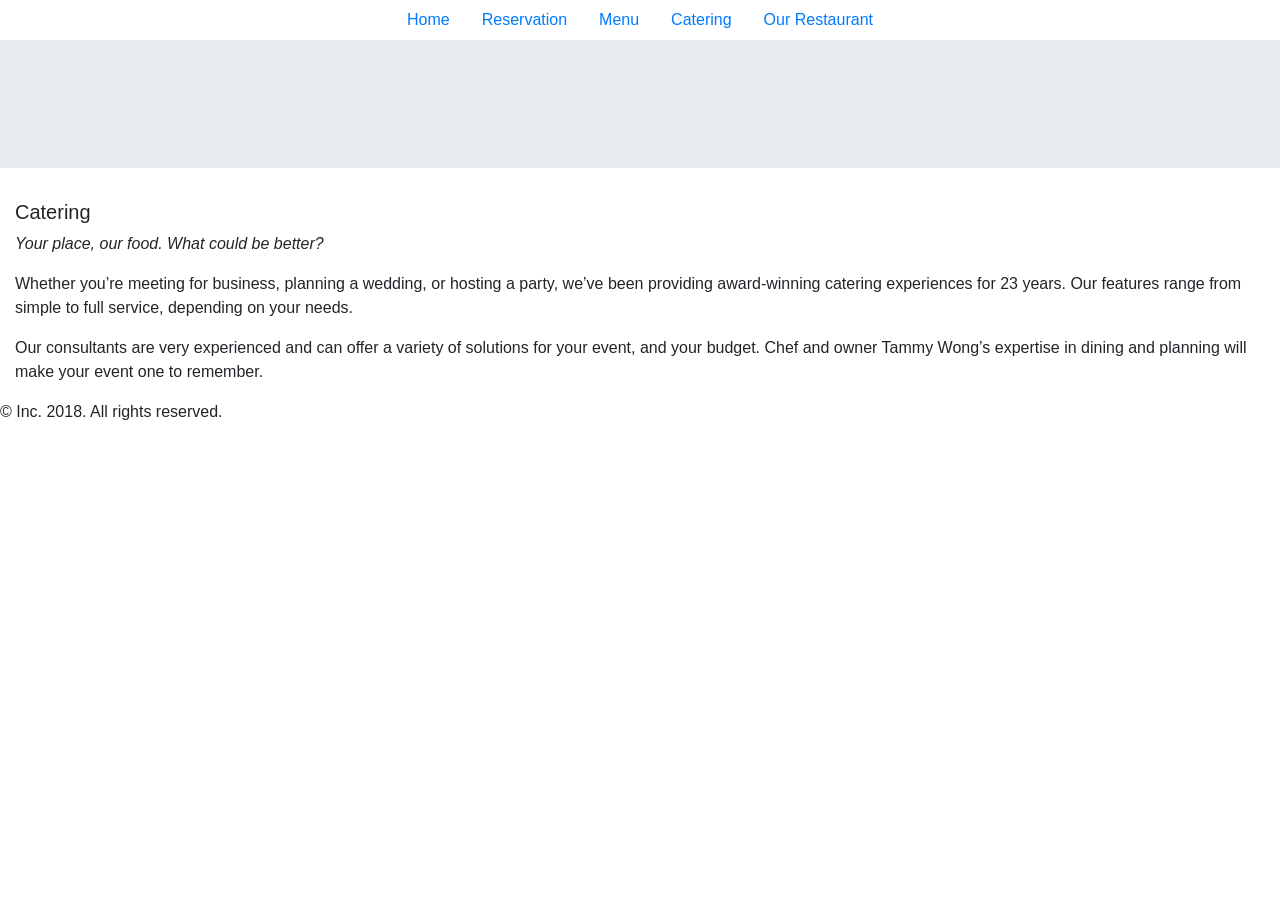
==== Catering.html @ 02681690 "Add files via upload Added html files" ====
<!doctype html>
<html lang="en">
  <head>
    <meta charset="utf-8">
    <meta name="viewport" content="width=device-width, initial-scale=1, shrink-to-fit=no">
    <meta name="description" content="">
    <meta name="author" content="">

    <title>Fresh Marmalade</title>

    <!-- Bootstrap core CSS -->
    <link rel="stylesheet" href="https://maxcdn.bootstrapcdn.com/bootstrap/4.0.0-beta.3/css/bootstrap.min.css" integrity="sha384-Zug+QiDoJOrZ5t4lssLdxGhVrurbmBWopoEl+M6BdEfwnCJZtKxi1KgxUyJq13dy" crossorigin="anonymous">

    <!-- Custom styles for this template -->
    <link href="css/Catering.css" rel="stylesheet" >
  </head>

  <body>


    
        <ul class="nav justify-content-center">
            
                <li class="nav-item navbar-left">
                  <a class="nav-link" href="Homepage.html">Home</a>
                </li>
                <li class="nav-item">
                  <a class="nav-link" href="Reservations.html">Reservation</a>
                </li>
                <li class="nav-item">
                    <a class="nav-link" href="Menu.html">Menu</a>
                  </li>
                <li class="nav-item">
                  <a class="nav-link active" href="Catering.html">Catering</a>
                </li>
                <li class="nav-item">
                  <a class="nav-link" href="Ourrestaurant.html">Our Restaurant</a>
                </li>
        </ul>




        <div class="jumbotron jumbotron-fluid">
            <div class="container">
              
            </div>
        </div>

        <div class=container-fluid>
            <h5 class="display-5">Catering</h5>
            <p class="firstline"><i>Your place, our food. What could be better?</i></p>

            <p>Whether you’re meeting for business, planning a wedding, or hosting a party, we’ve been providing award-winning catering experiences for 23 years. Our features range from simple to full service, depending on your needs.</p>
            <p>Our consultants are very experienced and can offer a variety of solutions for your event, and your budget. Chef and owner Tammy Wong’s expertise in dining and planning will make your event one to remember.
                </p>

        </div>


        <footer class="mastfoot">
            <div class="inner">
              <p>© Inc. 2018. All rights reserved.</p>
            </div>
          </footer>
    </body>
        
        
        
</html>
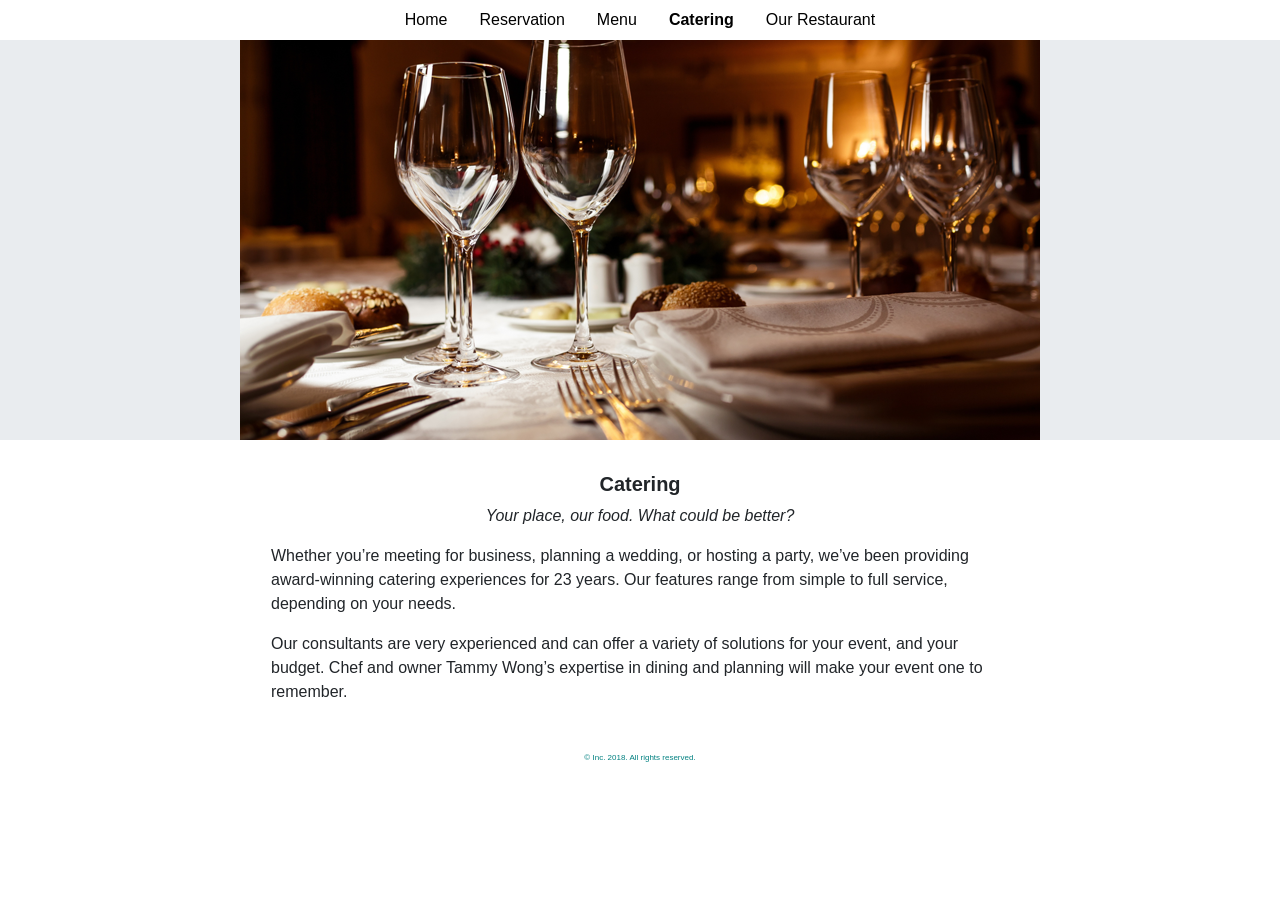
==== commit 901b90bf: "Update Catering.html" ====
--- a/Catering.html
+++ b/Catering.html
@@ -22,7 +22,7 @@
         <ul class="nav justify-content-center">
             
                 <li class="nav-item navbar-left">
-                  <a class="nav-link" href="Homepage.html">Home</a>
+                  <a class="nav-link" href="index.html">Home</a>
                 </li>
                 <li class="nav-item">
                   <a class="nav-link" href="Reservations.html">Reservation</a>
@@ -67,4 +67,4 @@
         
         
         
-</html>+</html>
--- a/css/Catering.css
+++ b/css/Catering.css
@@ -0,0 +1,49 @@
+.jumbotron-fluid
+{
+    background-image: url(../Images/image_6.png);
+    min-height:400px;
+    background-repeat: no-repeat;
+    background-position: center
+
+}
+
+.container-fluid
+{
+    width:60%;
+    
+}
+
+.container-fluid h5, .container-fluid .firstline
+{
+    text-align: center;
+    
+}
+
+.container-fluid h5
+{
+    font-weight:900;
+}
+
+.active
+{
+font-weight: 700;
+}
+
+ul li a
+{
+    color:black;
+}
+
+ul li a:hover, ul li a:focus
+{
+    color:teal;
+    font-weight:600;
+}
+
+.mastfoot {
+    text-align: center;
+    bottom: 0;
+    color: teal;
+    font-size: 0.5em;
+    margin-top:6em;
+  }
